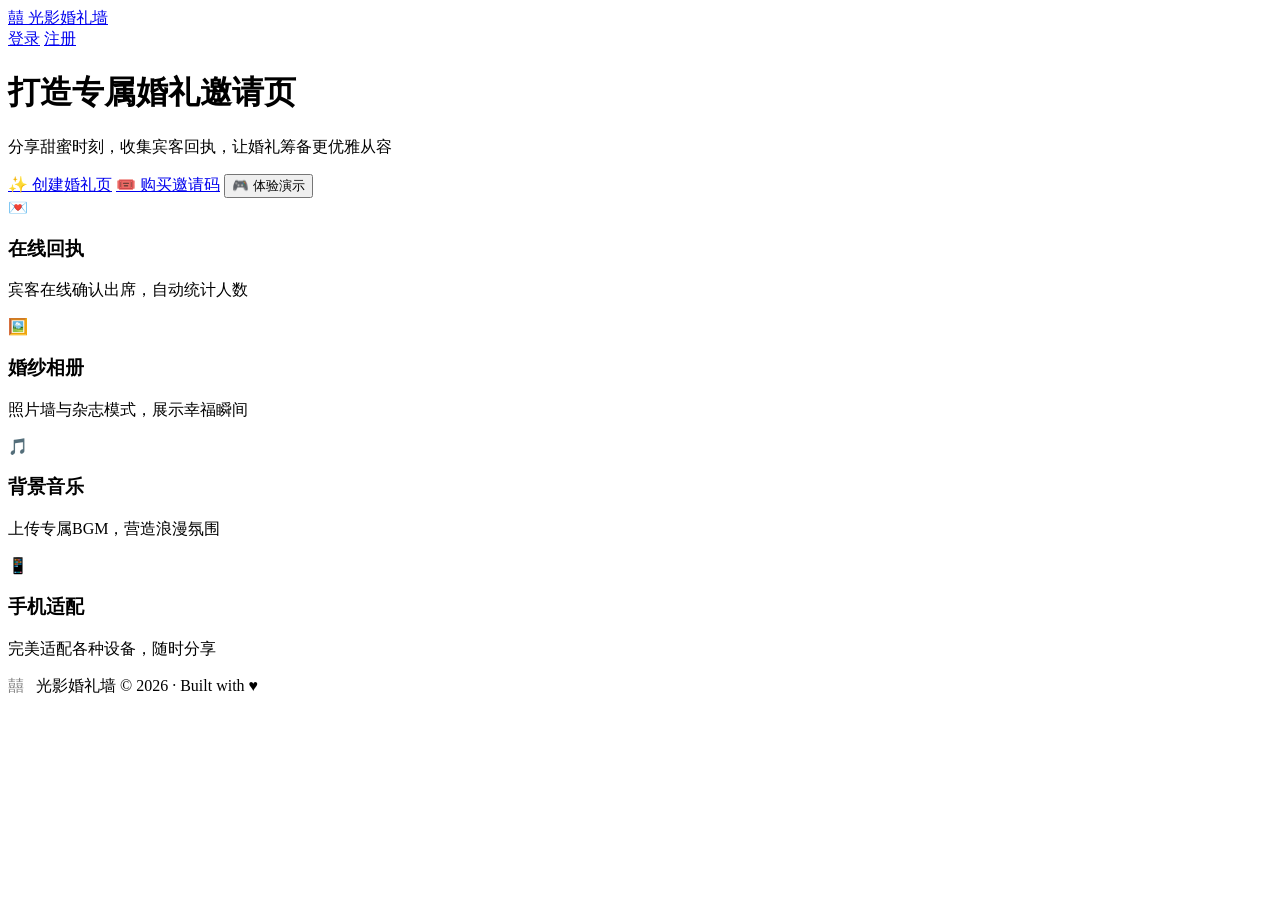
==== public/index.html @ 43e995d2 "feat: 首页增加体验演示入口" ====
<!DOCTYPE html>
<html lang="zh-CN">
<head>
  <meta charset="UTF-8">
  <meta name="viewport" content="width=device-width, initial-scale=1.0">
  <title>囍 · 光影婚礼墙 — 创建你的婚礼邀请页</title>
  <link rel="stylesheet" href="/css/style.css">
  <link rel="icon" href="data:image/svg+xml,<svg xmlns='http://www.w3.org/2000/svg' viewBox='0 0 100 100'><text y='.9em' font-size='90'>💍</text></svg>">
</head>
<body>
  <nav class="navbar">
    <a href="/" class="logo"><span class="xi">囍</span> 光影婚礼墙</a>
    <div class="nav-links">
      <a href="/login.html">登录</a>
      <a href="/register.html" class="btn btn-sm btn-outline">注册</a>
    </div>
  </nav>

  <div class="hero">
    <h1>打造专属<span class="accent">婚礼邀请页</span></h1>
    <p>分享甜蜜时刻，收集宾客回执，让婚礼筹备更优雅从容</p>
    <div class="actions">
      <a href="/register.html" class="btn btn-primary">✨ 创建婚礼页</a>
      <a href="/buy.html" class="btn btn-outline">🎟️ 购买邀请码</a>
      <button class="btn btn-outline" onclick="tryDemo()" id="demoBtn">🎮 体验演示</button>
    </div>
  </div>

  <div class="features">
    <div class="feature-card">
      <span class="icon">💌</span>
      <h3>在线回执</h3>
      <p>宾客在线确认出席，自动统计人数</p>
    </div>
    <div class="feature-card">
      <span class="icon">🖼️</span>
      <h3>婚纱相册</h3>
      <p>照片墙与杂志模式，展示幸福瞬间</p>
    </div>
    <div class="feature-card">
      <span class="icon">🎵</span>
      <h3>背景音乐</h3>
      <p>上传专属BGM，营造浪漫氛围</p>
    </div>
    <div class="feature-card">
      <span class="icon">📱</span>
      <h3>手机适配</h3>
      <p>完美适配各种设备，随时分享</p>
    </div>
  </div>

  <div class="footer">
    <span style="font-family:var(--font-serif);color:var(--primary);opacity:0.5;">囍</span>
    &nbsp; 光影婚礼墙 &copy; 2026 &middot; Built with ♥
  </div>

  <script>
    async function tryDemo() {
      const btn = document.getElementById('demoBtn');
      btn.disabled = true;
      btn.textContent = '⏳ 登录中...';
      try {
        const res = await fetch('/api/login', {
          method: 'POST',
          headers: { 'Content-Type': 'application/json' },
          body: JSON.stringify({ username: 'demo', password: 'demodemo' }),
        });
        const data = await res.json();
        if (data.ok) {
          window.location.href = '/dashboard.html';
        } else {
          alert(data.error || '演示账号登录失败');
          btn.disabled = false;
          btn.textContent = '🎮 体验演示';
        }
      } catch (e) {
        alert('网络错误，请稍后重试');
        btn.disabled = false;
        btn.textContent = '🎮 体验演示';
      }
    }
  </script>
</body>
</html>
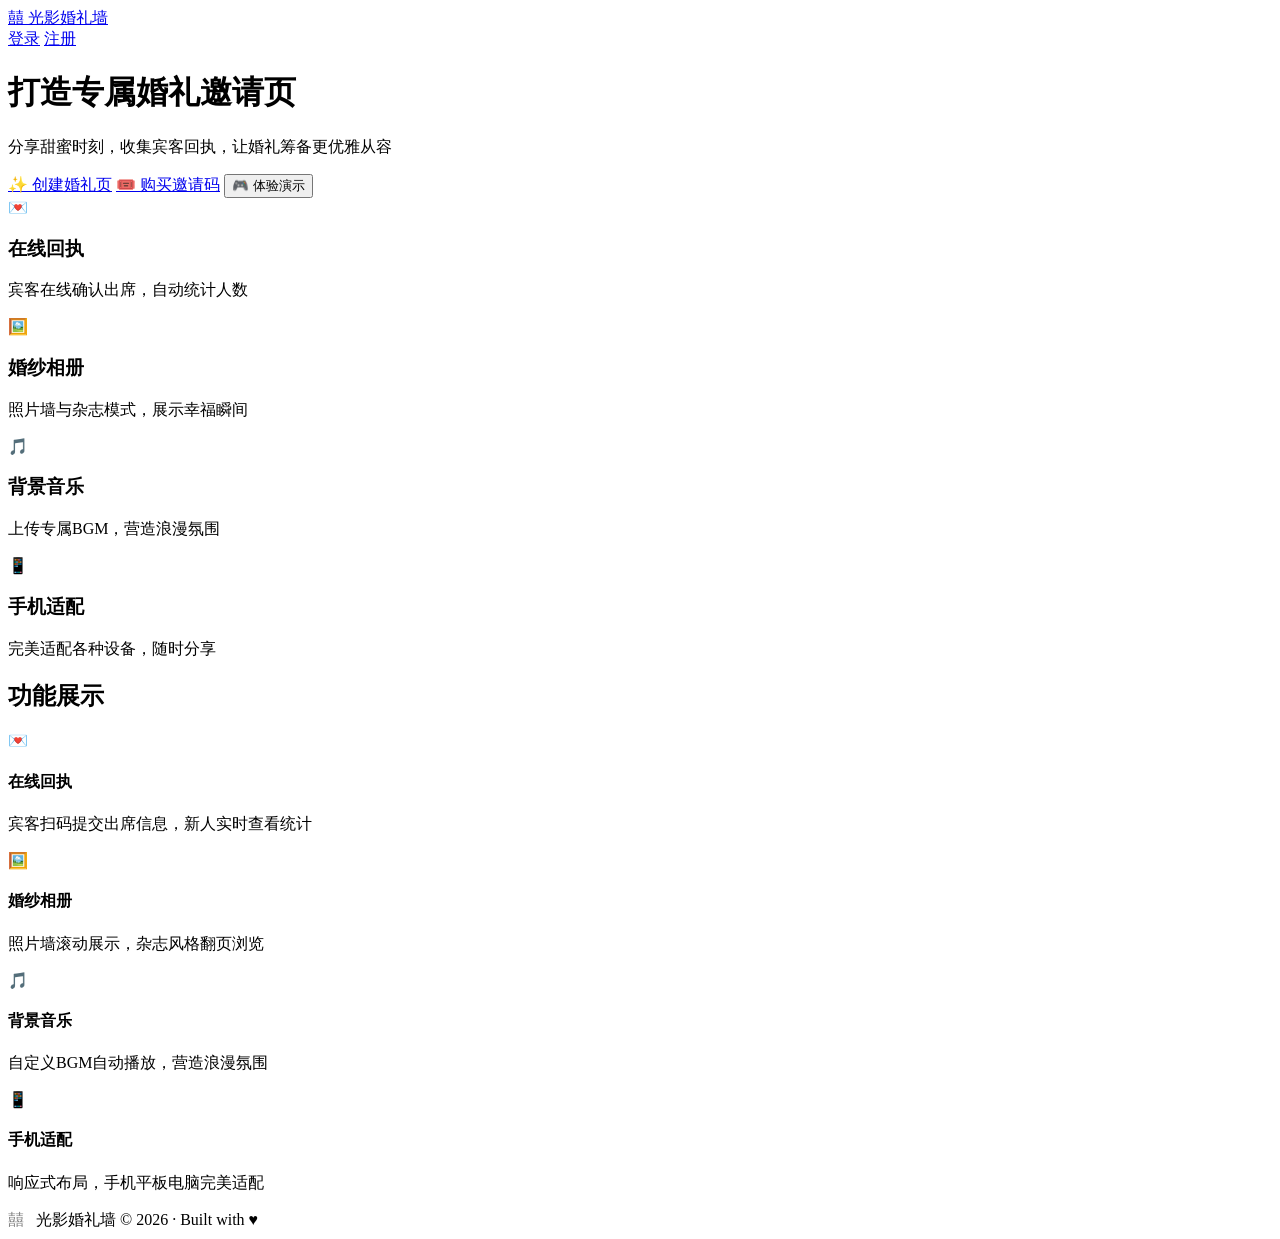
==== commit d5ac5374: "feat: 首页功能区一行显示+功能展示截图" ====
--- a/public/index.html
+++ b/public/index.html
@@ -49,6 +49,41 @@
     </div>
   </div>
 
+  <!-- 功能展示截图 -->
+  <div class="showcase">
+    <h2 class="showcase-title">功能展示</h2>
+    <div class="showcase-grid">
+      <div class="showcase-item">
+        <div class="showcase-img">
+          <div class="showcase-placeholder">💌</div>
+        </div>
+        <h4>在线回执</h4>
+        <p>宾客扫码提交出席信息，新人实时查看统计</p>
+      </div>
+      <div class="showcase-item">
+        <div class="showcase-img">
+          <div class="showcase-placeholder">🖼️</div>
+        </div>
+        <h4>婚纱相册</h4>
+        <p>照片墙滚动展示，杂志风格翻页浏览</p>
+      </div>
+      <div class="showcase-item">
+        <div class="showcase-img">
+          <div class="showcase-placeholder">🎵</div>
+        </div>
+        <h4>背景音乐</h4>
+        <p>自定义BGM自动播放，营造浪漫氛围</p>
+      </div>
+      <div class="showcase-item">
+        <div class="showcase-img">
+          <div class="showcase-placeholder">📱</div>
+        </div>
+        <h4>手机适配</h4>
+        <p>响应式布局，手机平板电脑完美适配</p>
+      </div>
+    </div>
+  </div>
+
   <div class="footer">
     <span style="font-family:var(--font-serif);color:var(--primary);opacity:0.5;">囍</span>
     &nbsp; 光影婚礼墙 &copy; 2026 &middot; Built with ♥
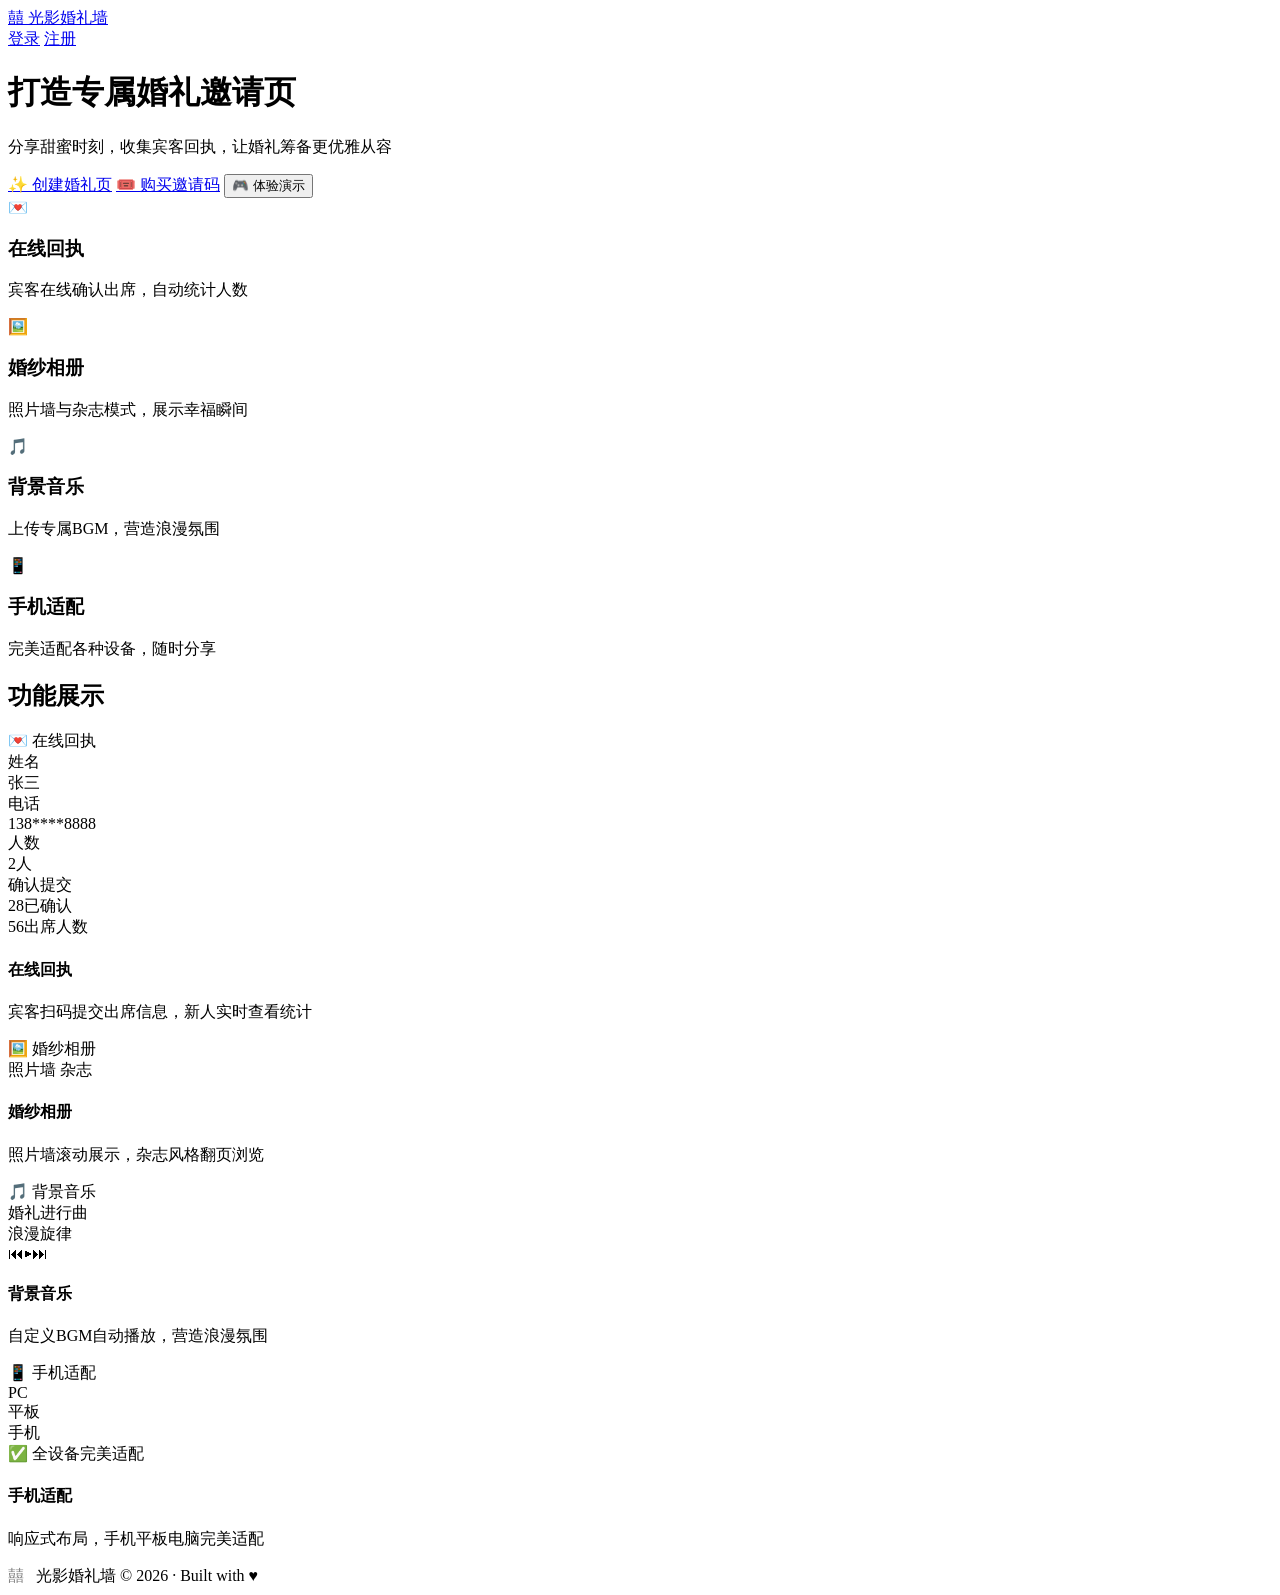
==== commit b10d79a7: "feat: 首页功能展示改为PC端四功能模拟截图" ====
--- a/public/index.html
+++ b/public/index.html
@@ -49,34 +49,94 @@
     </div>
   </div>
 
-  <!-- 功能展示截图 -->
+  <!-- 功能展示 -->
   <div class="showcase">
     <h2 class="showcase-title">功能展示</h2>
     <div class="showcase-grid">
+      <!-- 在线回执 -->
       <div class="showcase-item">
         <div class="showcase-img">
-          <div class="showcase-placeholder">💌</div>
+          <div class="mock-phone">
+            <div class="mock-header">💌 在线回执</div>
+            <div class="mock-form">
+              <div class="mock-field"><span>姓名</span><div class="mock-input">张三</div></div>
+              <div class="mock-field"><span>电话</span><div class="mock-input">138****8888</div></div>
+              <div class="mock-field"><span>人数</span><div class="mock-input">2人</div></div>
+              <div class="mock-btn">确认提交</div>
+            </div>
+            <div class="mock-stats">
+              <div class="mock-stat"><span class="mock-num">28</span><span>已确认</span></div>
+              <div class="mock-stat"><span class="mock-num">56</span><span>出席人数</span></div>
+            </div>
+          </div>
         </div>
         <h4>在线回执</h4>
         <p>宾客扫码提交出席信息，新人实时查看统计</p>
       </div>
+      <!-- 婚纱相册 -->
       <div class="showcase-item">
         <div class="showcase-img">
-          <div class="showcase-placeholder">🖼️</div>
+          <div class="mock-phone">
+            <div class="mock-header">🖼️ 婚纱相册</div>
+            <div class="mock-gallery">
+              <div class="mock-photo" style="background:linear-gradient(135deg,#fce4ec,#f3e5f5)"></div>
+              <div class="mock-photo" style="background:linear-gradient(135deg,#e8eaf6,#e0f2f1)"></div>
+              <div class="mock-photo" style="background:linear-gradient(135deg,#fff3e0,#fce4ec)"></div>
+              <div class="mock-photo" style="background:linear-gradient(135deg,#f3e5f5,#e8eaf6)"></div>
+            </div>
+            <div class="mock-tabs">
+              <span class="mock-tab active">照片墙</span>
+              <span class="mock-tab">杂志</span>
+            </div>
+          </div>
         </div>
         <h4>婚纱相册</h4>
         <p>照片墙滚动展示，杂志风格翻页浏览</p>
       </div>
+      <!-- 背景音乐 -->
       <div class="showcase-item">
         <div class="showcase-img">
-          <div class="showcase-placeholder">🎵</div>
+          <div class="mock-phone">
+            <div class="mock-header">🎵 背景音乐</div>
+            <div class="mock-player">
+              <div class="mock-disc">
+                <div class="mock-disc-inner"></div>
+              </div>
+              <div class="mock-song">婚礼进行曲</div>
+              <div class="mock-artist">浪漫旋律</div>
+              <div class="mock-progress">
+                <div class="mock-progress-bar"></div>
+              </div>
+              <div class="mock-controls">
+                <span>⏮</span><span>▶</span><span>⏭</span>
+              </div>
+            </div>
+          </div>
         </div>
         <h4>背景音乐</h4>
         <p>自定义BGM自动播放，营造浪漫氛围</p>
       </div>
+      <!-- 手机适配 -->
       <div class="showcase-item">
         <div class="showcase-img">
-          <div class="showcase-placeholder">📱</div>
+          <div class="mock-phone">
+            <div class="mock-header">📱 手机适配</div>
+            <div class="mock-responsive">
+              <div class="mock-device mock-pc">
+                <div class="mock-screen"></div>
+                <span>PC</span>
+              </div>
+              <div class="mock-device mock-pad">
+                <div class="mock-screen"></div>
+                <span>平板</span>
+              </div>
+              <div class="mock-device mock-phone-small">
+                <div class="mock-screen"></div>
+                <span>手机</span>
+              </div>
+            </div>
+            <div class="mock-check">✅ 全设备完美适配</div>
+          </div>
         </div>
         <h4>手机适配</h4>
         <p>响应式布局，手机平板电脑完美适配</p>
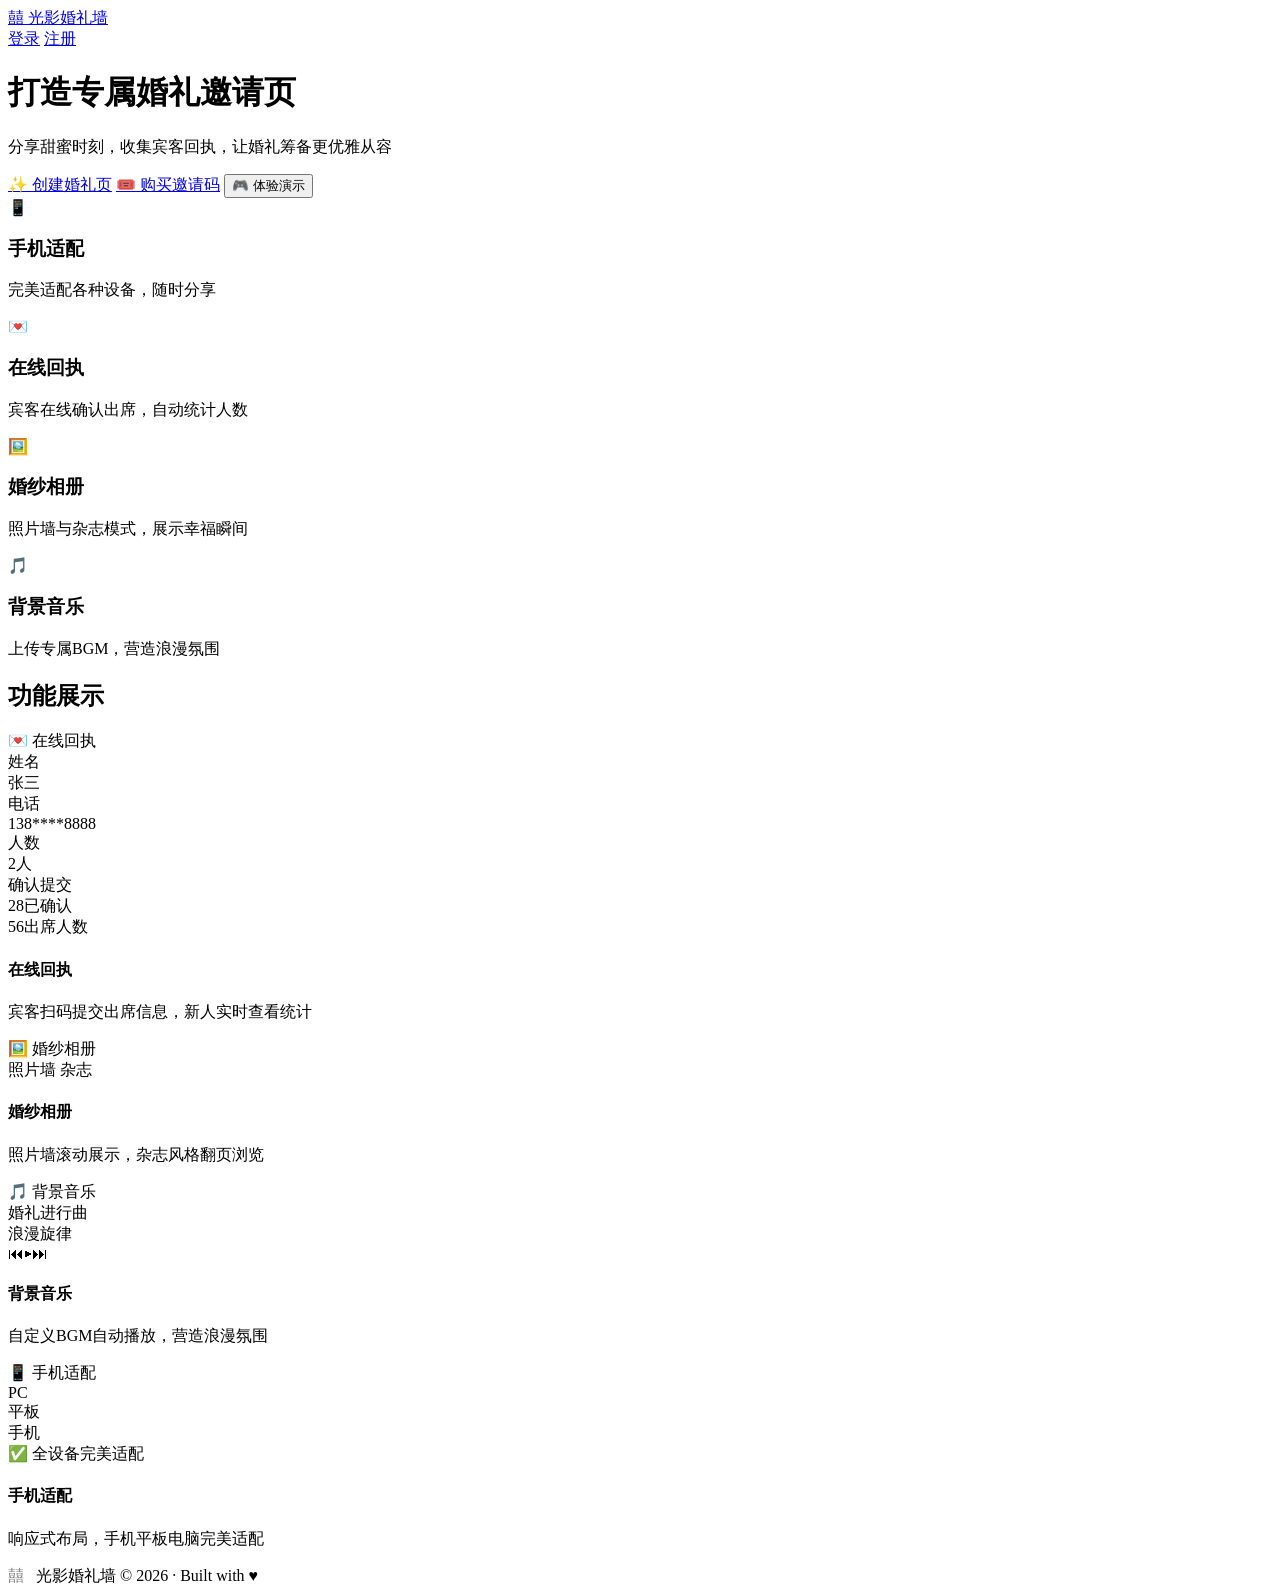
==== commit 2b94ad22: "fix: 手机适配卡片移到第一位" ====
--- a/public/index.html
+++ b/public/index.html
@@ -28,6 +28,11 @@
 
   <div class="features">
     <div class="feature-card">
+      <span class="icon">📱</span>
+      <h3>手机适配</h3>
+      <p>完美适配各种设备，随时分享</p>
+    </div>
+    <div class="feature-card">
       <span class="icon">💌</span>
       <h3>在线回执</h3>
       <p>宾客在线确认出席，自动统计人数</p>
@@ -41,11 +46,6 @@
       <span class="icon">🎵</span>
       <h3>背景音乐</h3>
       <p>上传专属BGM，营造浪漫氛围</p>
-    </div>
-    <div class="feature-card">
-      <span class="icon">📱</span>
-      <h3>手机适配</h3>
-      <p>完美适配各种设备，随时分享</p>
     </div>
   </div>
 
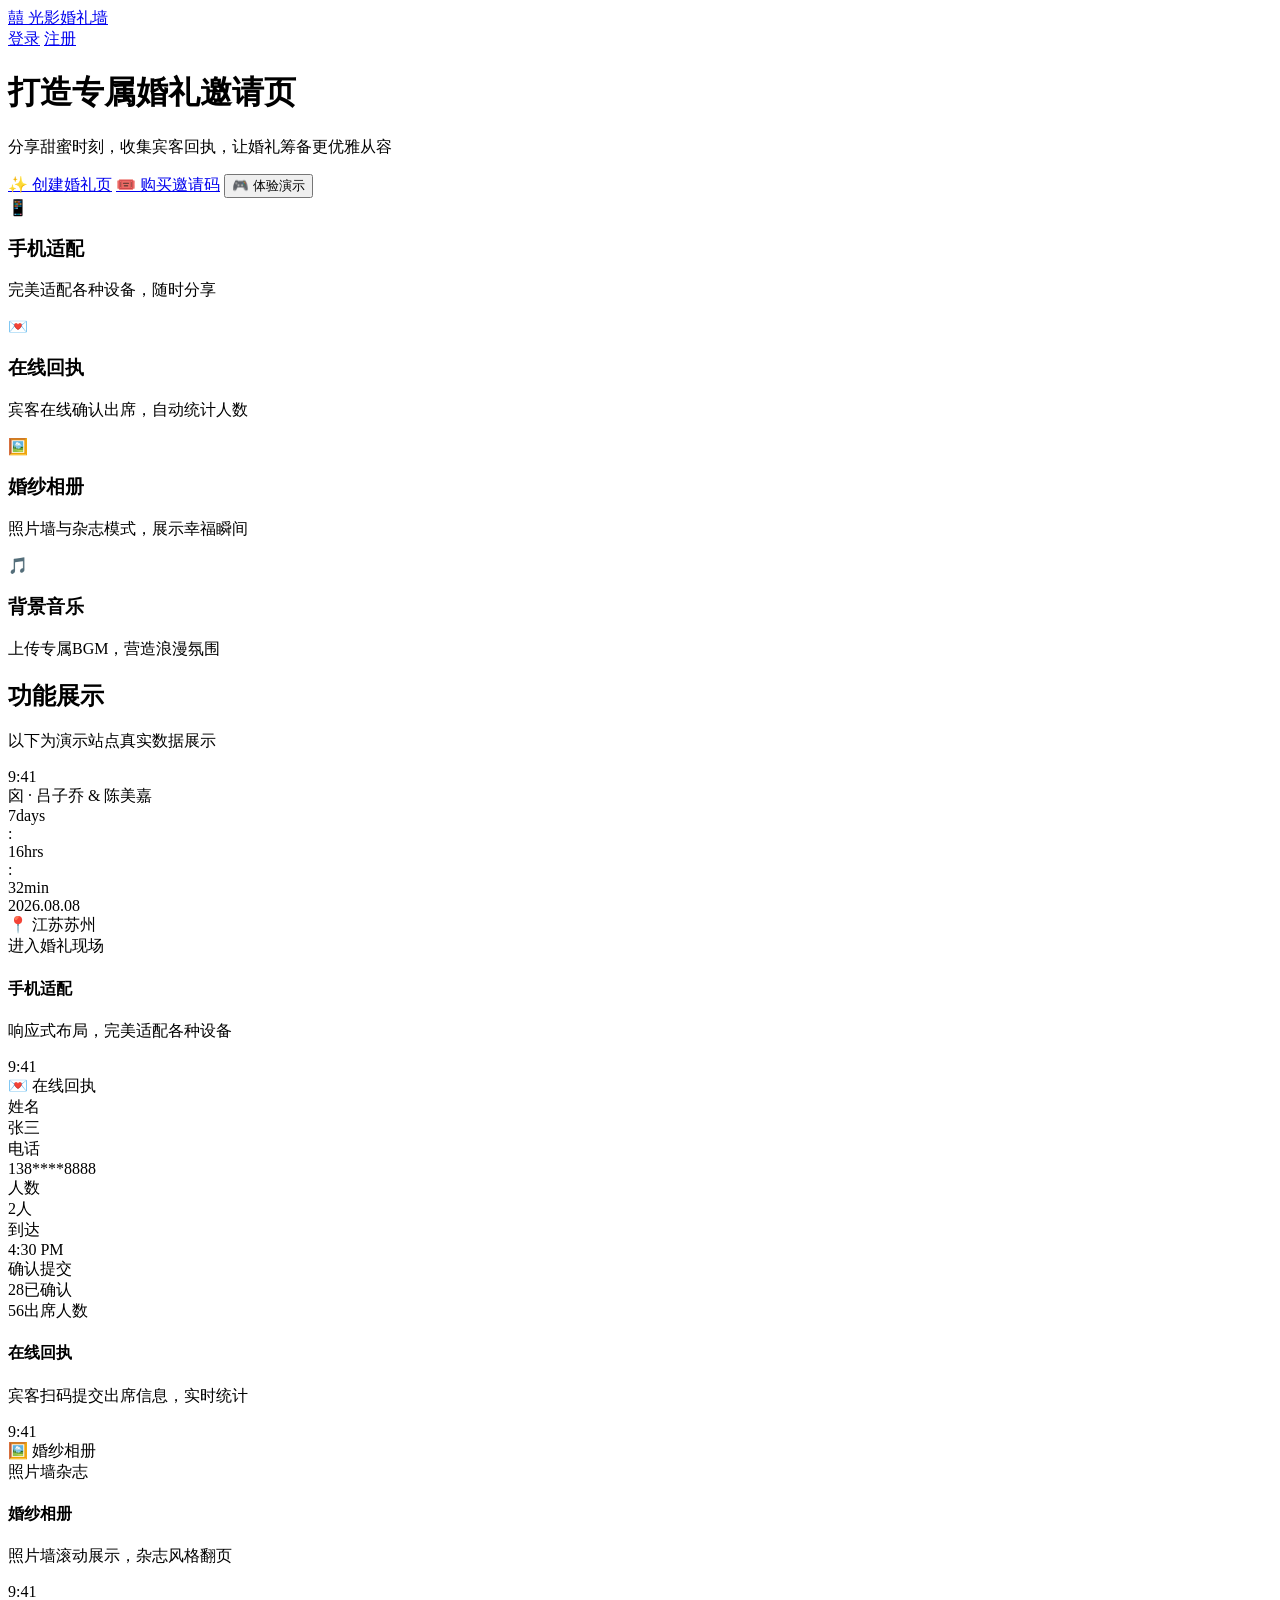
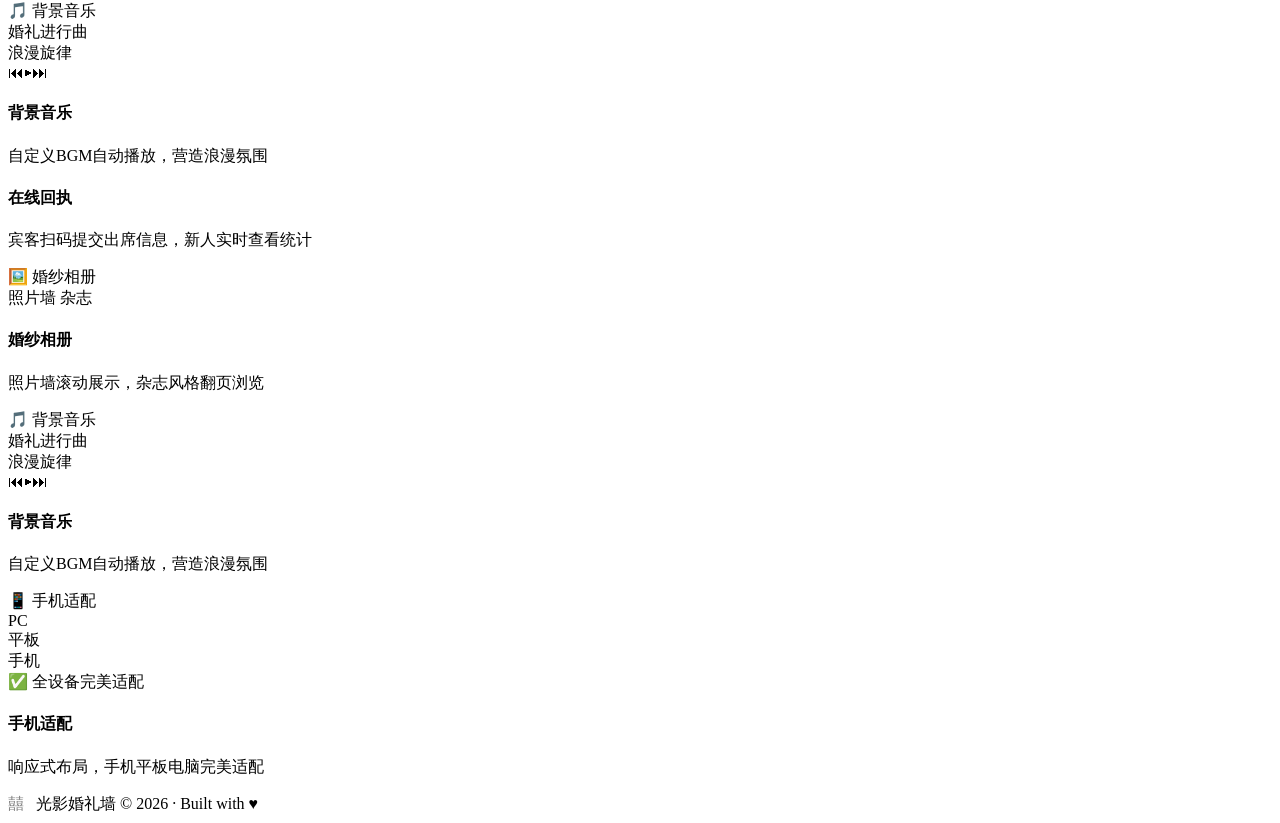
==== commit a6daf214: "feat: 首页功能展示使用演示站点真实数据" ====
--- a/public/index.html
+++ b/public/index.html
@@ -52,23 +52,87 @@
   <!-- 功能展示 -->
   <div class="showcase">
     <h2 class="showcase-title">功能展示</h2>
+    <p class="showcase-sub">以下为演示站点真实数据展示</p>
     <div class="showcase-grid">
-      <!-- 在线回执 -->
-      <div class="showcase-item">
-        <div class="showcase-img">
-          <div class="mock-phone">
-            <div class="mock-header">💌 在线回执</div>
+      <div class="showcase-item">
+        <div class="showcase-img">
+          <div class="mock-phone">
+            <div class="mock-statusbar">9:41</div>
+            <div class="mock-header">囟 · 吕子乔 & 陈美嘉</div>
+            <div class="mock-hero">
+              <div class="mock-countdown">
+                <div class="mock-cd-block"><span class="mock-cd-num">7</span><span class="mock-cd-label">days</span></div>
+                <span class="mock-cd-sep">:</span>
+                <div class="mock-cd-block"><span class="mock-cd-num">16</span><span class="mock-cd-label">hrs</span></div>
+                <span class="mock-cd-sep">:</span>
+                <div class="mock-cd-block"><span class="mock-cd-num">32</span><span class="mock-cd-label">min</span></div>
+              </div>
+              <div class="mock-date">2026.08.08</div>
+              <div class="mock-venue">📍 江苏苏州</div>
+            </div>
+            <div class="mock-actions"><div class="mock-btn-enter">进入婚礼现场</div></div>
+          </div>
+        </div>
+        <h4>手机适配</h4>
+        <p>响应式布局，完美适配各种设备</p>
+      </div>
+      <div class="showcase-item">
+        <div class="showcase-img">
+          <div class="mock-phone">
+            <div class="mock-statusbar">9:41</div>
+            <div class="mock-header-rsvp">💌 在线回执</div>
             <div class="mock-form">
               <div class="mock-field"><span>姓名</span><div class="mock-input">张三</div></div>
               <div class="mock-field"><span>电话</span><div class="mock-input">138****8888</div></div>
               <div class="mock-field"><span>人数</span><div class="mock-input">2人</div></div>
-              <div class="mock-btn">确认提交</div>
+              <div class="mock-field"><span>到达</span><div class="mock-input">4:30 PM</div></div>
+              <div class="mock-btn-submit">确认提交</div>
             </div>
             <div class="mock-stats">
               <div class="mock-stat"><span class="mock-num">28</span><span>已确认</span></div>
               <div class="mock-stat"><span class="mock-num">56</span><span>出席人数</span></div>
             </div>
           </div>
+        </div>
+        <h4>在线回执</h4>
+        <p>宾客扫码提交出席信息，实时统计</p>
+      </div>
+      <div class="showcase-item">
+        <div class="showcase-img">
+          <div class="mock-phone">
+            <div class="mock-statusbar">9:41</div>
+            <div class="mock-header-gallery">🖼️ 婚纱相册</div>
+            <div class="mock-gallery">
+              <div class="mock-photo" style="background:linear-gradient(135deg,#fce4ec,#f8bbd0)"></div>
+              <div class="mock-photo" style="background:linear-gradient(135deg,#f3e5f5,#e1bee7)"></div>
+              <div class="mock-photo" style="background:linear-gradient(135deg,#e8eaf6,#c5cae9)"></div>
+              <div class="mock-photo" style="background:linear-gradient(135deg,#fff3e0,#ffe0b2)"></div>
+            </div>
+            <div class="mock-tabs"><span class="mock-tab active">照片墙</span><span class="mock-tab">杂志</span></div>
+          </div>
+        </div>
+        <h4>婚纱相册</h4>
+        <p>照片墙滚动展示，杂志风格翻页</p>
+      </div>
+      <div class="showcase-item">
+        <div class="showcase-img">
+          <div class="mock-phone">
+            <div class="mock-statusbar">9:41</div>
+            <div class="mock-header-music">🎵 背景音乐</div>
+            <div class="mock-player">
+              <div class="mock-disc"><div class="mock-disc-inner"></div></div>
+              <div class="mock-song">婚礼进行曲</div>
+              <div class="mock-artist">浪漫旋律</div>
+              <div class="mock-progress"><div class="mock-progress-bar"></div></div>
+              <div class="mock-controls"><span>⏮</span><span>▶</span><span>⏭</span></div>
+            </div>
+          </div>
+        </div>
+        <h4>背景音乐</h4>
+        <p>自定义BGM自动播放，营造浪漫氛围</p>
+      </div>
+    </div>
+  </div>
         </div>
         <h4>在线回执</h4>
         <p>宾客扫码提交出席信息，新人实时查看统计</p>
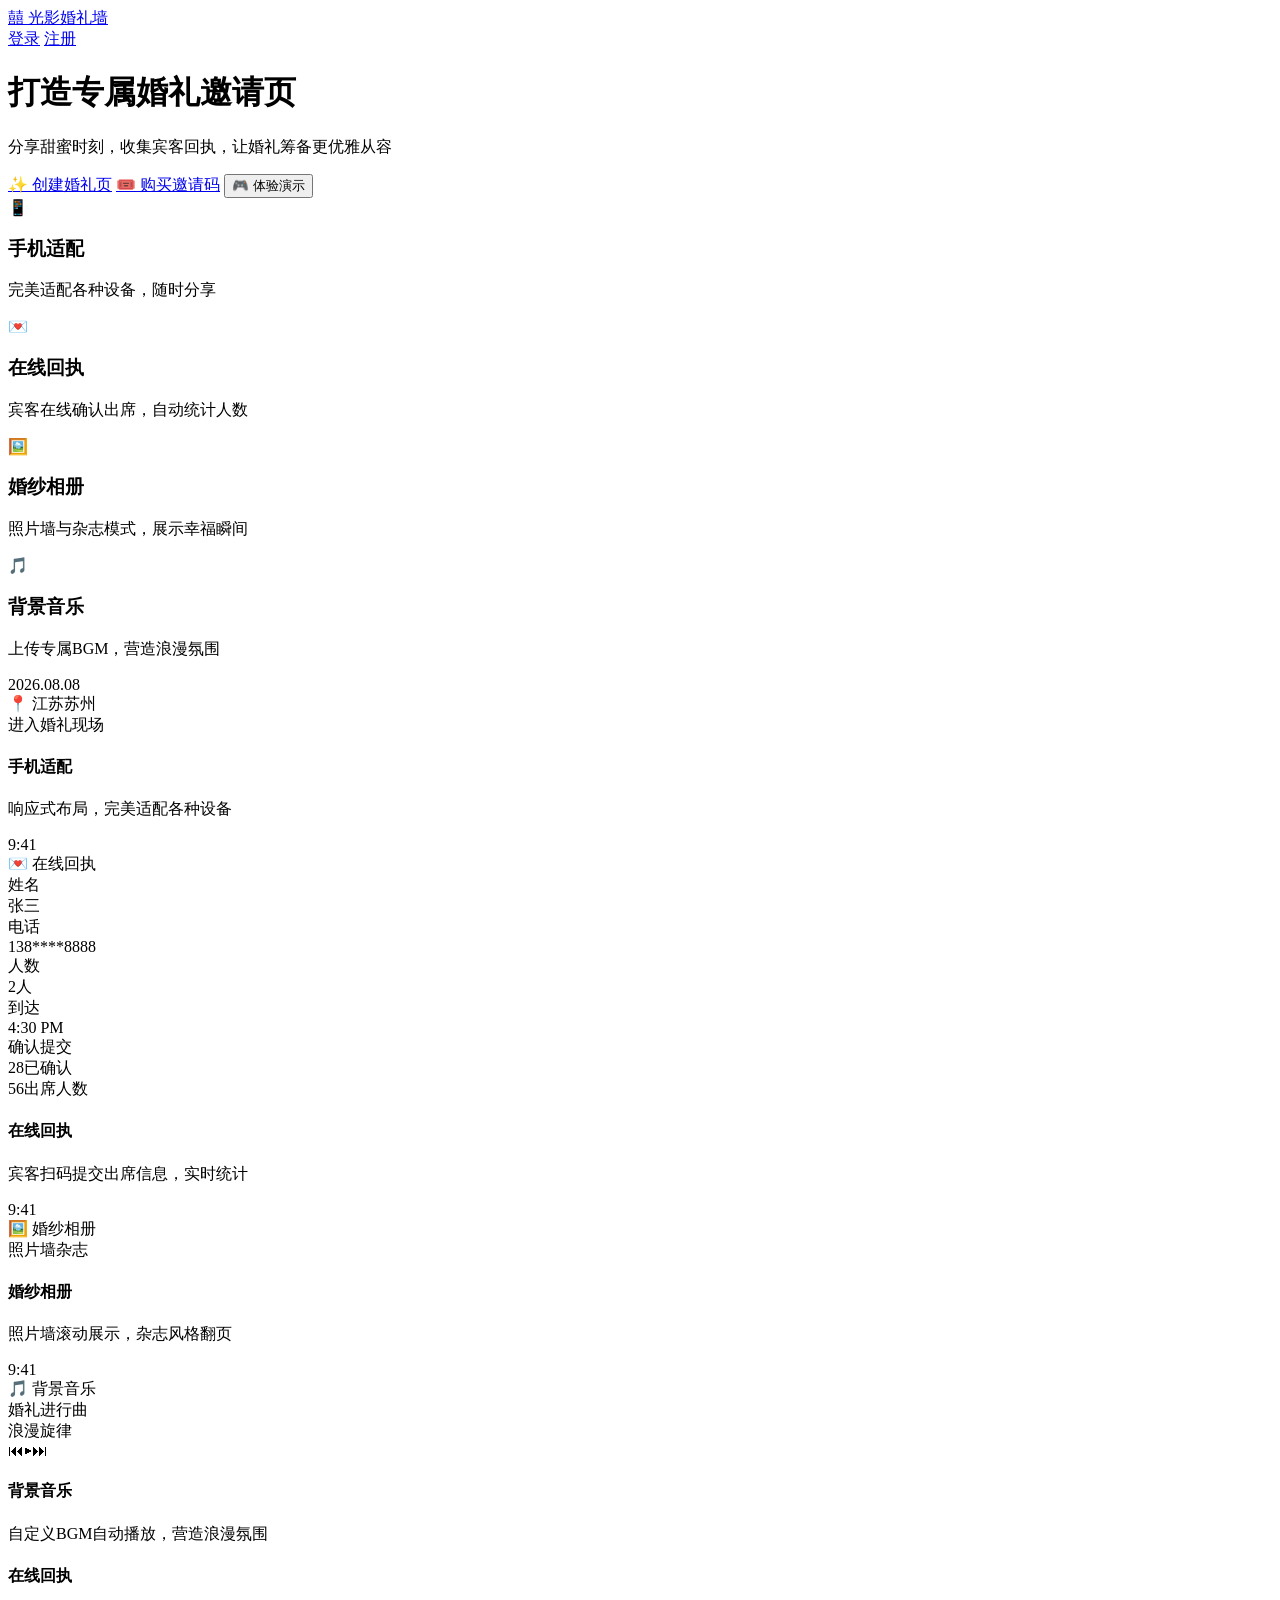
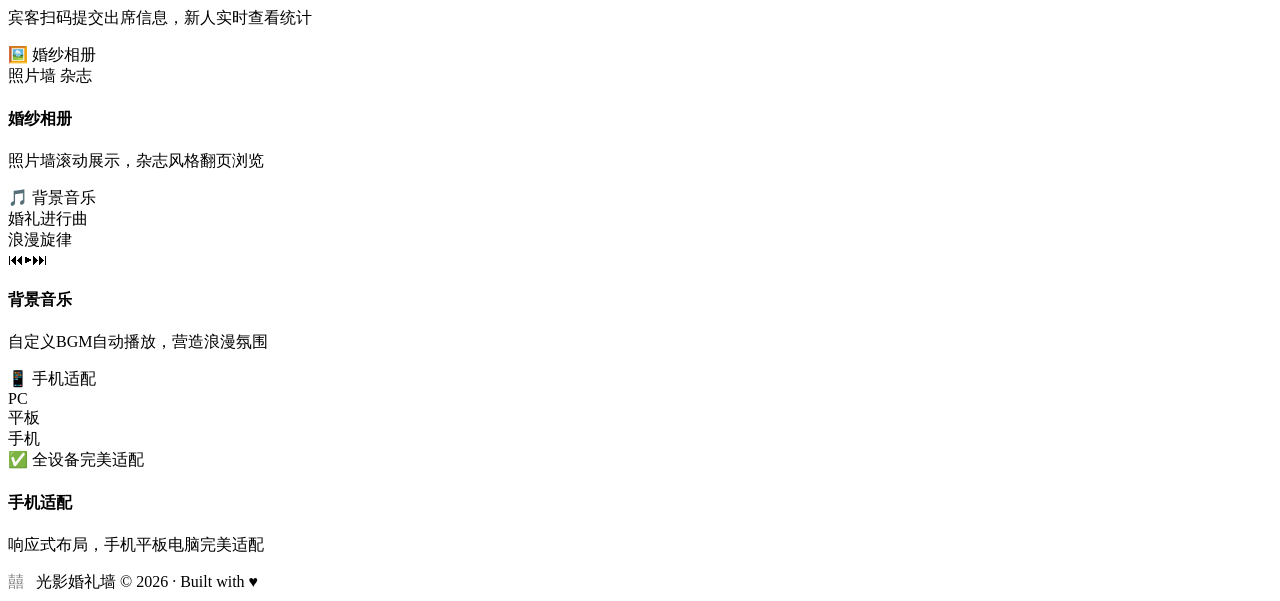
==== commit 871d8c45: "opt: 功能卡片一行显示+删除功能展示+页脚加作者" ====
--- a/public/index.html
+++ b/public/index.html
@@ -48,25 +48,6 @@
       <p>上传专属BGM，营造浪漫氛围</p>
     </div>
   </div>
-
-  <!-- 功能展示 -->
-  <div class="showcase">
-    <h2 class="showcase-title">功能展示</h2>
-    <p class="showcase-sub">以下为演示站点真实数据展示</p>
-    <div class="showcase-grid">
-      <div class="showcase-item">
-        <div class="showcase-img">
-          <div class="mock-phone">
-            <div class="mock-statusbar">9:41</div>
-            <div class="mock-header">囟 · 吕子乔 & 陈美嘉</div>
-            <div class="mock-hero">
-              <div class="mock-countdown">
-                <div class="mock-cd-block"><span class="mock-cd-num">7</span><span class="mock-cd-label">days</span></div>
-                <span class="mock-cd-sep">:</span>
-                <div class="mock-cd-block"><span class="mock-cd-num">16</span><span class="mock-cd-label">hrs</span></div>
-                <span class="mock-cd-sep">:</span>
-                <div class="mock-cd-block"><span class="mock-cd-num">32</span><span class="mock-cd-label">min</span></div>
-              </div>
               <div class="mock-date">2026.08.08</div>
               <div class="mock-venue">📍 江苏苏州</div>
             </div>
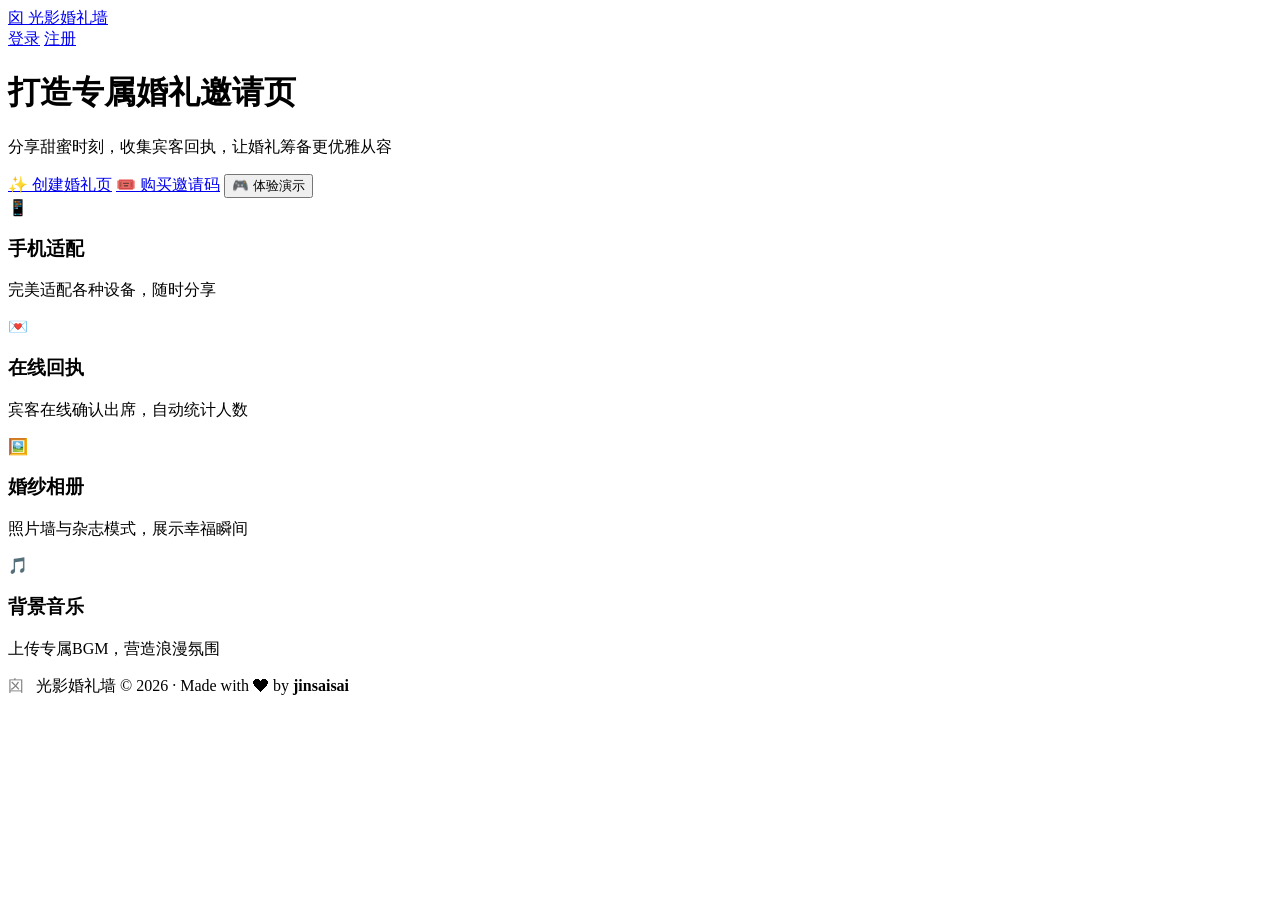
==== commit f450b5a5: "fix: 重写首页 - 功能卡片一行+删除展示区+页脚加作者jinsaisai" ====
--- a/public/index.html
+++ b/public/index.html
@@ -3,13 +3,13 @@
 <head>
   <meta charset="UTF-8">
   <meta name="viewport" content="width=device-width, initial-scale=1.0">
-  <title>囍 · 光影婚礼墙 — 创建你的婚礼邀请页</title>
+  <title>囟 · 光影婚礼墙 — 创建你的婚礼邀请页</title>
   <link rel="stylesheet" href="/css/style.css">
   <link rel="icon" href="data:image/svg+xml,<svg xmlns='http://www.w3.org/2000/svg' viewBox='0 0 100 100'><text y='.9em' font-size='90'>💍</text></svg>">
 </head>
 <body>
   <nav class="navbar">
-    <a href="/" class="logo"><span class="xi">囍</span> 光影婚礼墙</a>
+    <a href="/" class="logo"><span class="xi">囟</span> 光影婚礼墙</a>
     <div class="nav-links">
       <a href="/login.html">登录</a>
       <a href="/register.html" class="btn btn-sm btn-outline">注册</a>
@@ -48,150 +48,10 @@
       <p>上传专属BGM，营造浪漫氛围</p>
     </div>
   </div>
-              <div class="mock-date">2026.08.08</div>
-              <div class="mock-venue">📍 江苏苏州</div>
-            </div>
-            <div class="mock-actions"><div class="mock-btn-enter">进入婚礼现场</div></div>
-          </div>
-        </div>
-        <h4>手机适配</h4>
-        <p>响应式布局，完美适配各种设备</p>
-      </div>
-      <div class="showcase-item">
-        <div class="showcase-img">
-          <div class="mock-phone">
-            <div class="mock-statusbar">9:41</div>
-            <div class="mock-header-rsvp">💌 在线回执</div>
-            <div class="mock-form">
-              <div class="mock-field"><span>姓名</span><div class="mock-input">张三</div></div>
-              <div class="mock-field"><span>电话</span><div class="mock-input">138****8888</div></div>
-              <div class="mock-field"><span>人数</span><div class="mock-input">2人</div></div>
-              <div class="mock-field"><span>到达</span><div class="mock-input">4:30 PM</div></div>
-              <div class="mock-btn-submit">确认提交</div>
-            </div>
-            <div class="mock-stats">
-              <div class="mock-stat"><span class="mock-num">28</span><span>已确认</span></div>
-              <div class="mock-stat"><span class="mock-num">56</span><span>出席人数</span></div>
-            </div>
-          </div>
-        </div>
-        <h4>在线回执</h4>
-        <p>宾客扫码提交出席信息，实时统计</p>
-      </div>
-      <div class="showcase-item">
-        <div class="showcase-img">
-          <div class="mock-phone">
-            <div class="mock-statusbar">9:41</div>
-            <div class="mock-header-gallery">🖼️ 婚纱相册</div>
-            <div class="mock-gallery">
-              <div class="mock-photo" style="background:linear-gradient(135deg,#fce4ec,#f8bbd0)"></div>
-              <div class="mock-photo" style="background:linear-gradient(135deg,#f3e5f5,#e1bee7)"></div>
-              <div class="mock-photo" style="background:linear-gradient(135deg,#e8eaf6,#c5cae9)"></div>
-              <div class="mock-photo" style="background:linear-gradient(135deg,#fff3e0,#ffe0b2)"></div>
-            </div>
-            <div class="mock-tabs"><span class="mock-tab active">照片墙</span><span class="mock-tab">杂志</span></div>
-          </div>
-        </div>
-        <h4>婚纱相册</h4>
-        <p>照片墙滚动展示，杂志风格翻页</p>
-      </div>
-      <div class="showcase-item">
-        <div class="showcase-img">
-          <div class="mock-phone">
-            <div class="mock-statusbar">9:41</div>
-            <div class="mock-header-music">🎵 背景音乐</div>
-            <div class="mock-player">
-              <div class="mock-disc"><div class="mock-disc-inner"></div></div>
-              <div class="mock-song">婚礼进行曲</div>
-              <div class="mock-artist">浪漫旋律</div>
-              <div class="mock-progress"><div class="mock-progress-bar"></div></div>
-              <div class="mock-controls"><span>⏮</span><span>▶</span><span>⏭</span></div>
-            </div>
-          </div>
-        </div>
-        <h4>背景音乐</h4>
-        <p>自定义BGM自动播放，营造浪漫氛围</p>
-      </div>
-    </div>
-  </div>
-        </div>
-        <h4>在线回执</h4>
-        <p>宾客扫码提交出席信息，新人实时查看统计</p>
-      </div>
-      <!-- 婚纱相册 -->
-      <div class="showcase-item">
-        <div class="showcase-img">
-          <div class="mock-phone">
-            <div class="mock-header">🖼️ 婚纱相册</div>
-            <div class="mock-gallery">
-              <div class="mock-photo" style="background:linear-gradient(135deg,#fce4ec,#f3e5f5)"></div>
-              <div class="mock-photo" style="background:linear-gradient(135deg,#e8eaf6,#e0f2f1)"></div>
-              <div class="mock-photo" style="background:linear-gradient(135deg,#fff3e0,#fce4ec)"></div>
-              <div class="mock-photo" style="background:linear-gradient(135deg,#f3e5f5,#e8eaf6)"></div>
-            </div>
-            <div class="mock-tabs">
-              <span class="mock-tab active">照片墙</span>
-              <span class="mock-tab">杂志</span>
-            </div>
-          </div>
-        </div>
-        <h4>婚纱相册</h4>
-        <p>照片墙滚动展示，杂志风格翻页浏览</p>
-      </div>
-      <!-- 背景音乐 -->
-      <div class="showcase-item">
-        <div class="showcase-img">
-          <div class="mock-phone">
-            <div class="mock-header">🎵 背景音乐</div>
-            <div class="mock-player">
-              <div class="mock-disc">
-                <div class="mock-disc-inner"></div>
-              </div>
-              <div class="mock-song">婚礼进行曲</div>
-              <div class="mock-artist">浪漫旋律</div>
-              <div class="mock-progress">
-                <div class="mock-progress-bar"></div>
-              </div>
-              <div class="mock-controls">
-                <span>⏮</span><span>▶</span><span>⏭</span>
-              </div>
-            </div>
-          </div>
-        </div>
-        <h4>背景音乐</h4>
-        <p>自定义BGM自动播放，营造浪漫氛围</p>
-      </div>
-      <!-- 手机适配 -->
-      <div class="showcase-item">
-        <div class="showcase-img">
-          <div class="mock-phone">
-            <div class="mock-header">📱 手机适配</div>
-            <div class="mock-responsive">
-              <div class="mock-device mock-pc">
-                <div class="mock-screen"></div>
-                <span>PC</span>
-              </div>
-              <div class="mock-device mock-pad">
-                <div class="mock-screen"></div>
-                <span>平板</span>
-              </div>
-              <div class="mock-device mock-phone-small">
-                <div class="mock-screen"></div>
-                <span>手机</span>
-              </div>
-            </div>
-            <div class="mock-check">✅ 全设备完美适配</div>
-          </div>
-        </div>
-        <h4>手机适配</h4>
-        <p>响应式布局，手机平板电脑完美适配</p>
-      </div>
-    </div>
-  </div>
 
   <div class="footer">
-    <span style="font-family:var(--font-serif);color:var(--primary);opacity:0.5;">囍</span>
-    &nbsp; 光影婚礼墙 &copy; 2026 &middot; Built with ♥
+    <span style="font-family:var(--font-serif);color:var(--primary);opacity:0.5;">囟</span>
+    &nbsp; 光影婚礼墙 &copy; 2026 &middot; Made with ❤ by <strong>jinsaisai</strong>
   </div>
 
   <script>
@@ -221,4 +81,4 @@
     }
   </script>
 </body>
-</html>
+</html>
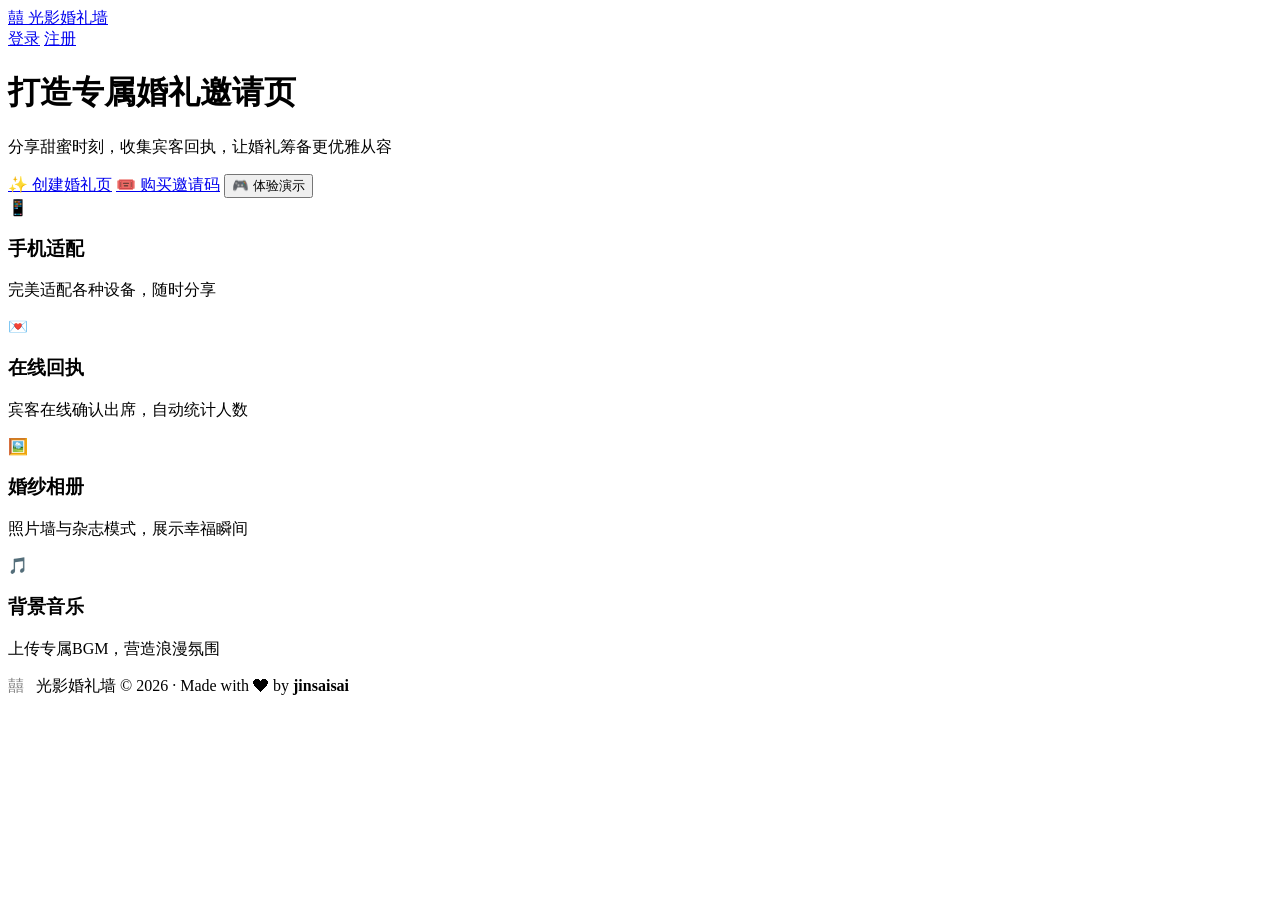
==== commit 2dc43277: "Update index.html" ====
--- a/public/index.html
+++ b/public/index.html
@@ -3,13 +3,13 @@
 <head>
   <meta charset="UTF-8">
   <meta name="viewport" content="width=device-width, initial-scale=1.0">
-  <title>囟 · 光影婚礼墙 — 创建你的婚礼邀请页</title>
+  <title>囍 · 光影婚礼墙 — 创建你的婚礼邀请页</title>
   <link rel="stylesheet" href="/css/style.css">
   <link rel="icon" href="data:image/svg+xml,<svg xmlns='http://www.w3.org/2000/svg' viewBox='0 0 100 100'><text y='.9em' font-size='90'>💍</text></svg>">
 </head>
 <body>
   <nav class="navbar">
-    <a href="/" class="logo"><span class="xi">囟</span> 光影婚礼墙</a>
+    <a href="/" class="logo"><span class="xi">囍</span> 光影婚礼墙</a>
     <div class="nav-links">
       <a href="/login.html">登录</a>
       <a href="/register.html" class="btn btn-sm btn-outline">注册</a>
@@ -50,7 +50,7 @@
   </div>
 
   <div class="footer">
-    <span style="font-family:var(--font-serif);color:var(--primary);opacity:0.5;">囟</span>
+    <span style="font-family:var(--font-serif);color:var(--primary);opacity:0.5;">囍</span>
     &nbsp; 光影婚礼墙 &copy; 2026 &middot; Made with ❤ by <strong>jinsaisai</strong>
   </div>
 
@@ -81,4 +81,4 @@
     }
   </script>
 </body>
-</html>+</html>
